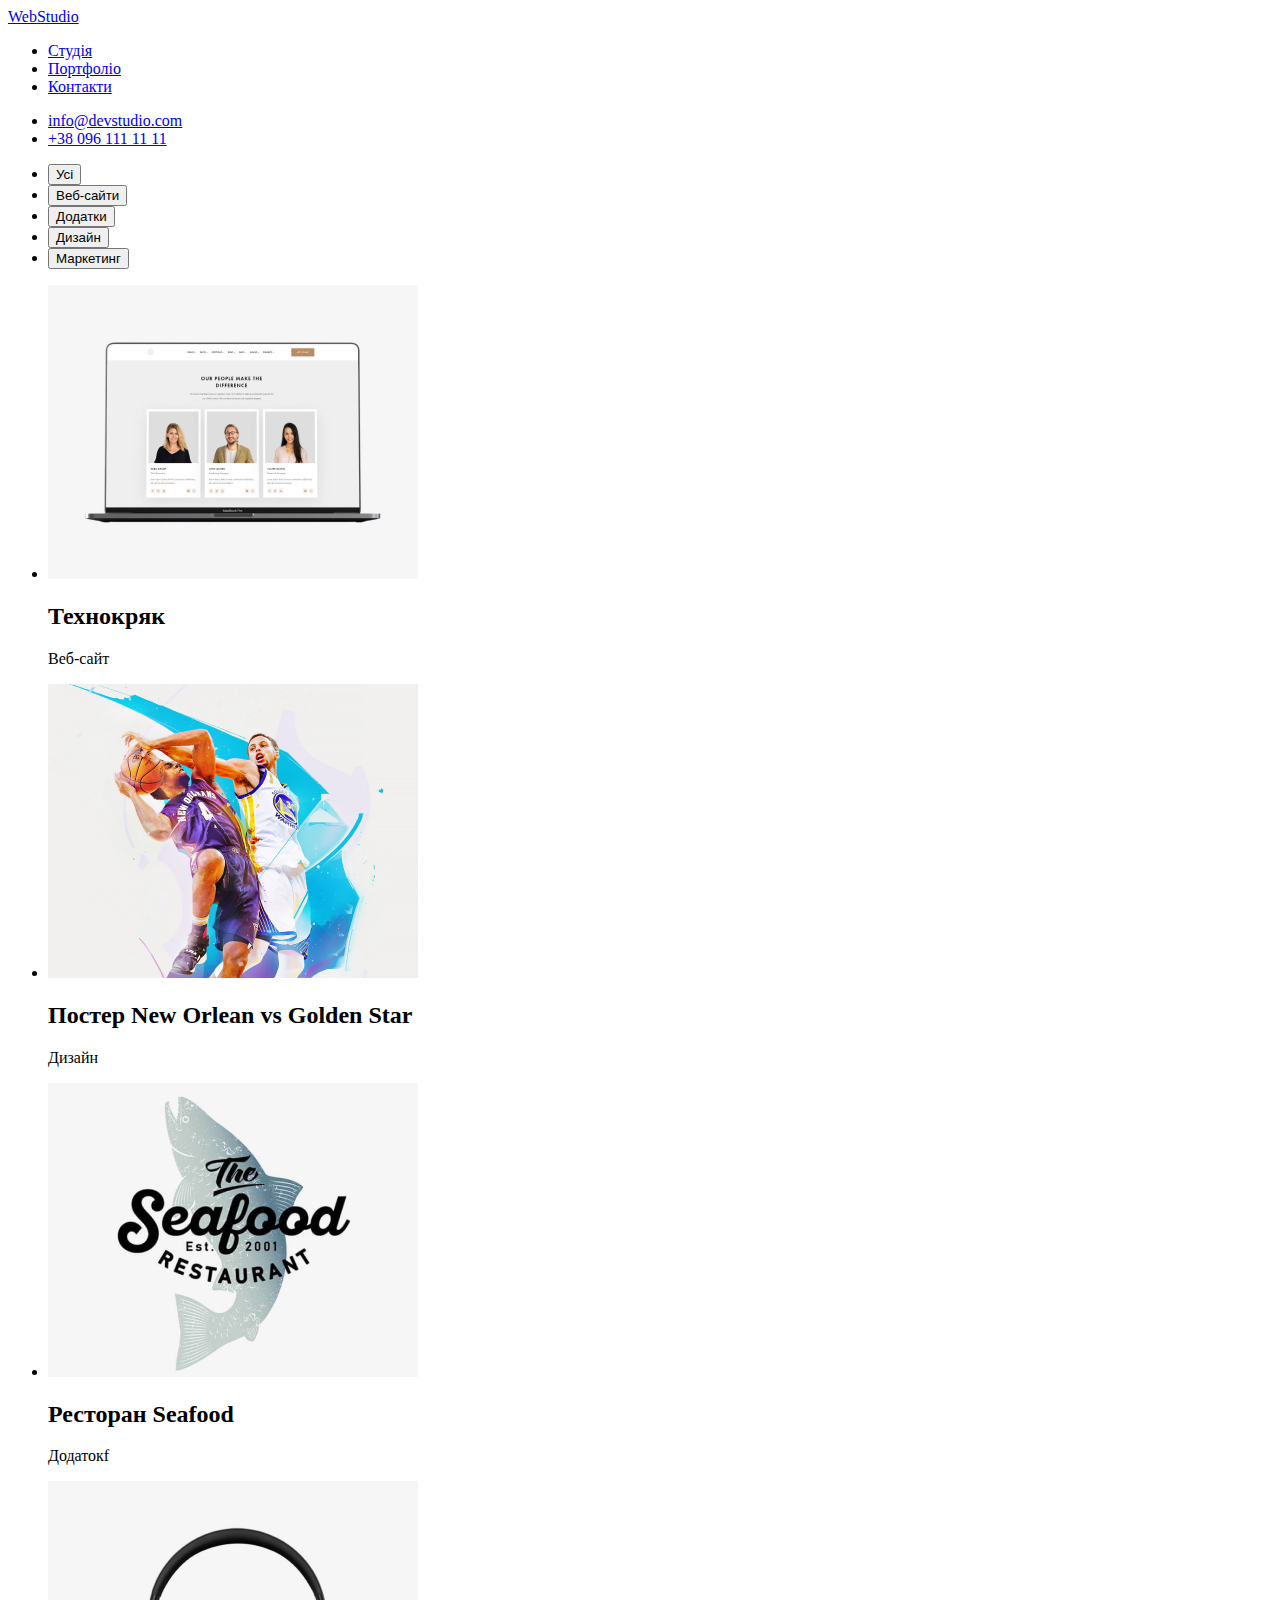
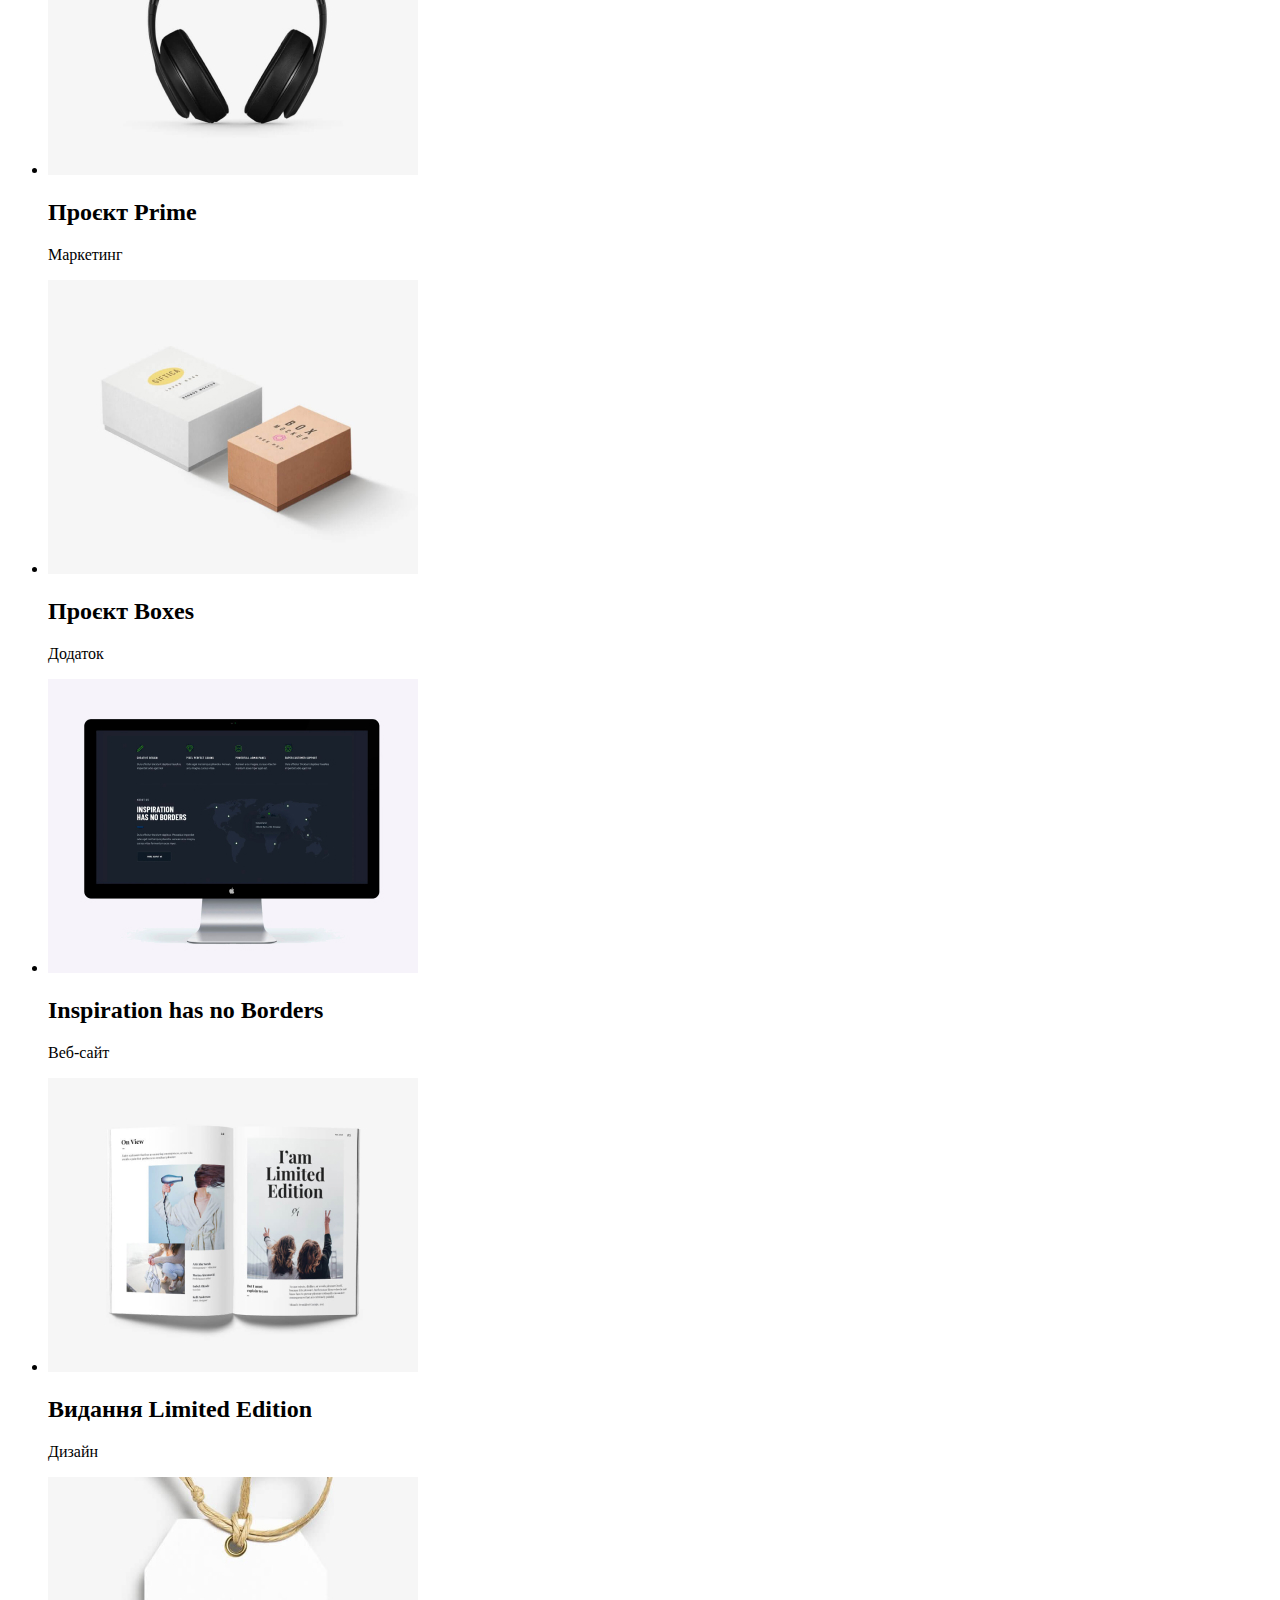
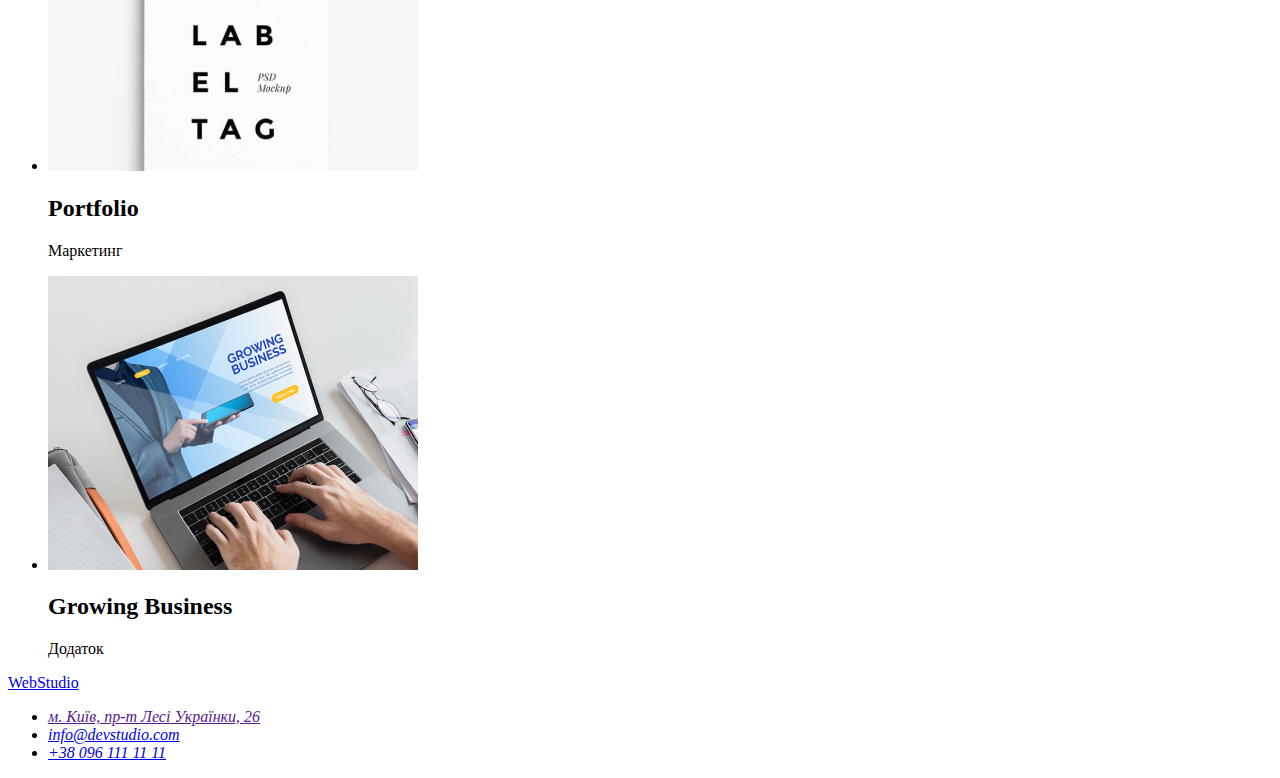
==== portfolio.html @ 06fd0396 "зроблена розмітка сторінки №2 додані шрифти" ====
<!DOCTYPE html>
<html lang="uk">
  <head>
    <meta charset="UTF-8" />
    <meta http-equiv="X-UA-Compatible" content="IE=edge" />
    <meta name="viewport" content="width=device-width, initial-scale=1.0" />
    <title>WebStudio</title>
    <link rel="preconnect" href="https://fonts.googleapis.com" />
    <link rel="preconnect" href="https://fonts.gstatic.com" crossorigin />
    <link
      href="https://fonts.googleapis.com/css2?family=Raleway:wght@700&family=Roboto:wght@400;500;700;900&display=swap"
      rel="stylesheet"
    />
    <link rel="stylesheet" href="./css/" />
  </head>
  <body>
    <header>
      <nav>
        <a href="WebStudio"><span>Web</span>Studio</a>
        <ul>
          <li><a href="./index.html">Студія</a></li>
          <li><a href="Портфоліо">Портфоліо</a></li>
          <li><a href="Контакти">Контакти</a></li>
        </ul>
      </nav>
      <ul>
        <li><a href="mailto:info@devstudio.com">info@devstudio.com</a></li>
        <li><a href="tel:+380961111111">+38 096 111 11 11</a></li>
      </ul>
    </header>

    <main>
      <h1 hidden> Портфоліо</h1>
      <!-- Navi-flters -->
      <ul>
        <li><button type="button">Усі</button></li>
        <li><button type="button">Веб-сайти</button></li>
        <li><button type="button">Додатки</button></li>
        <li><button type="button">Дизайн</button></li>
        <li><button type="button">Маркетинг</button></li>
      </ul>

      <!--Portfolio Filters -->
      <ul>
        <li>
          <img
            src="./image/page-2-main-content/img-1.jpg"
            alt="Технокряк"
            width="370"
            height="294"
          />
          <h2>Технокряк</h2>
          <p>Веб-сайт</p>
        </li>
        <li>
          <img
            src="./image/page-2-main-content/img-2.jpg"
            alt="Постер New Orlean vs Golden Star"
            width="370"
            height="294"
          />
          <h2>Постер New Orlean vs Golden Star</h2>
          <p>Дизайн</p>
        </li>
        <li>
          <img
            src="./image/page-2-main-content/img-3.jpg"
            alt="Постер New Orlean vs Golden Star"
            width="370"
            height="294"
          />
          <h2>Ресторан Seafood</h2>
          <p>Додатокf</p>
        </li>
        <li>
          <img
            src="./image/page-2-main-content/img-4.jpg"
            alt="Проєкт Prime"
            width="370"
            height="294"
          />
          <h2>Проєкт Prime</h2>
          <p>Маркетинг</p>
        </li>
        <li>
          <img
            src="./image/page-2-main-content/img-5.jpg"
            alt="Проєкт Boxes"
            width="370"
            height="294"
          />
          <h2>Проєкт Boxes</h2>
          <p>Додаток</p>
        </li>
        <li>
          <img
            src="./image/page-2-main-content/img-6.jpg"
            alt="Inspiration has no Borders"
            width="370"
            height="294"
          />
          <h2>Inspiration has no Borders</h2>
          <p>Веб-сайт</p>
        </li>
        <li>
          <img
            src="./image/page-2-main-content/img-7.jpg"
            alt="Видання Limited Edition"
            width="370"
            height="294"
          />
          <h2>Видання Limited Edition</h2>
          <p>Дизайн</p>
        </li>
        <li>
          <img
            src="./image/page-2-main-content/img-8.jpg"
            alt="Проєкт LAB"
            width="370"
            height="294"
          />
          <h2>Portfolio</h2>
          <p>Маркетинг</p>
        </li>
        <li>
          <img
            src="./image/page-2-main-content/img-9.jpg"
            alt="Growing Business"
            width="370"
            height="294"
          />
          <h2>Growing Business</h2>
          <p>Додаток</p>
        </li>
      </ul>
    </main>

    <footer>
      <a href="WebStudio"><span>Web</span>Studio</a>
      <address>
        <ul>
          <li><a href="">м. Київ, пр-т Лесі Українки, 26</a></li>
          <li><a href="mailto:info@devstudio.com">info@devstudio.com</a></li>
          <li><a href="tel:+380961111111">+38 096 111 11 11</a></li>
        </ul>
      </address>
    </footer>
  </body>
</html>
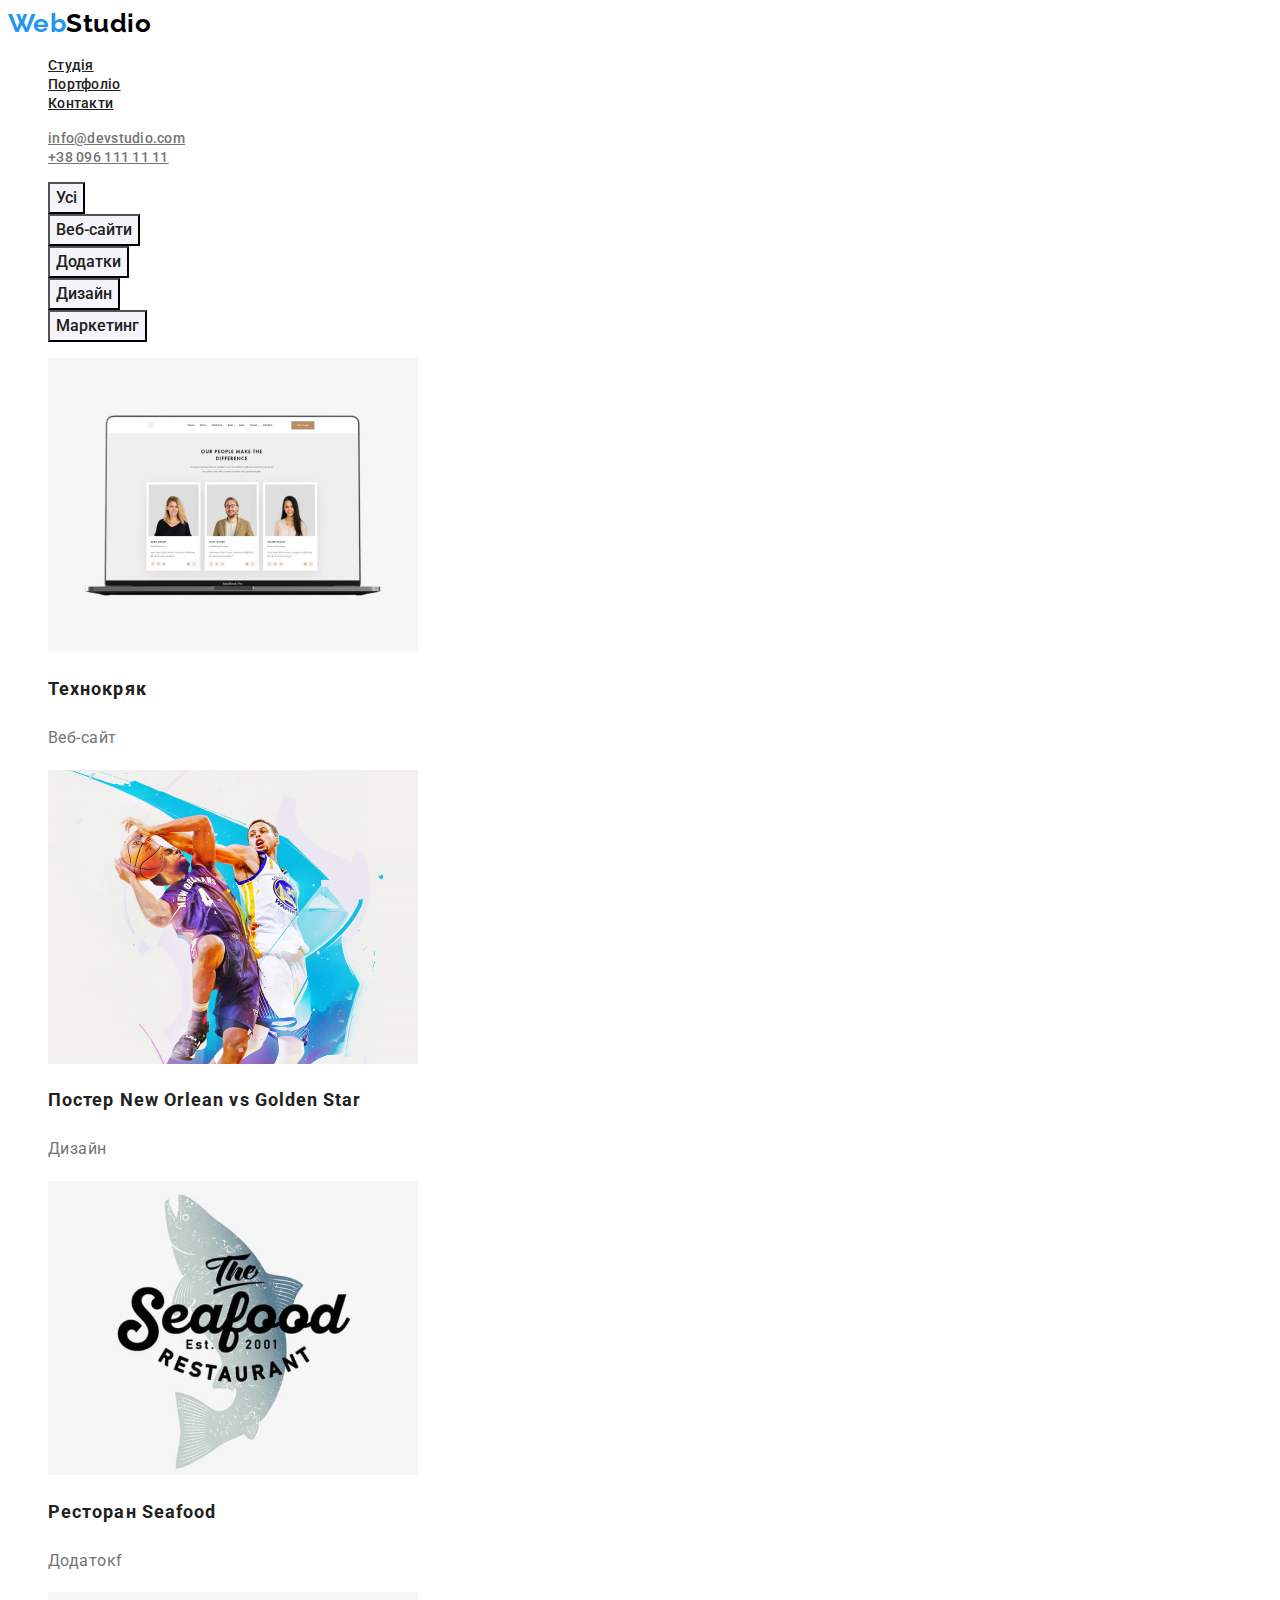
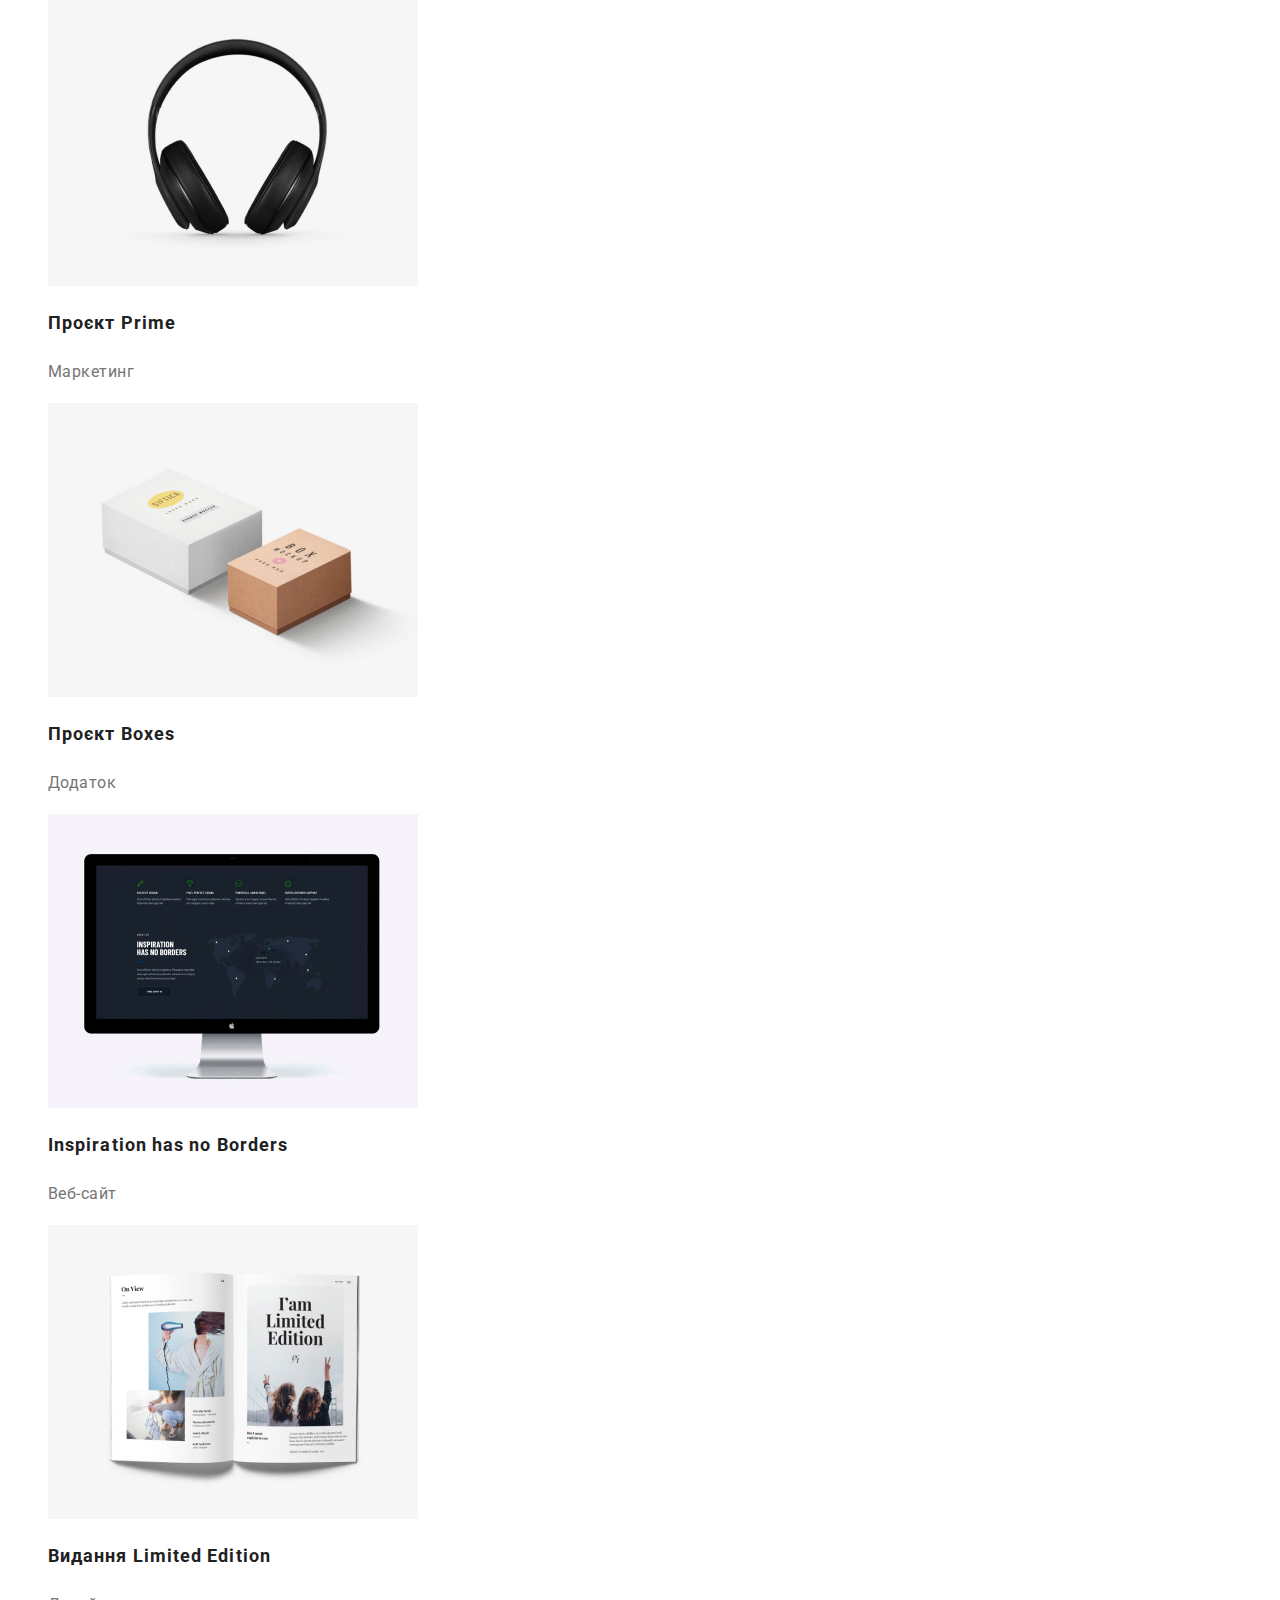
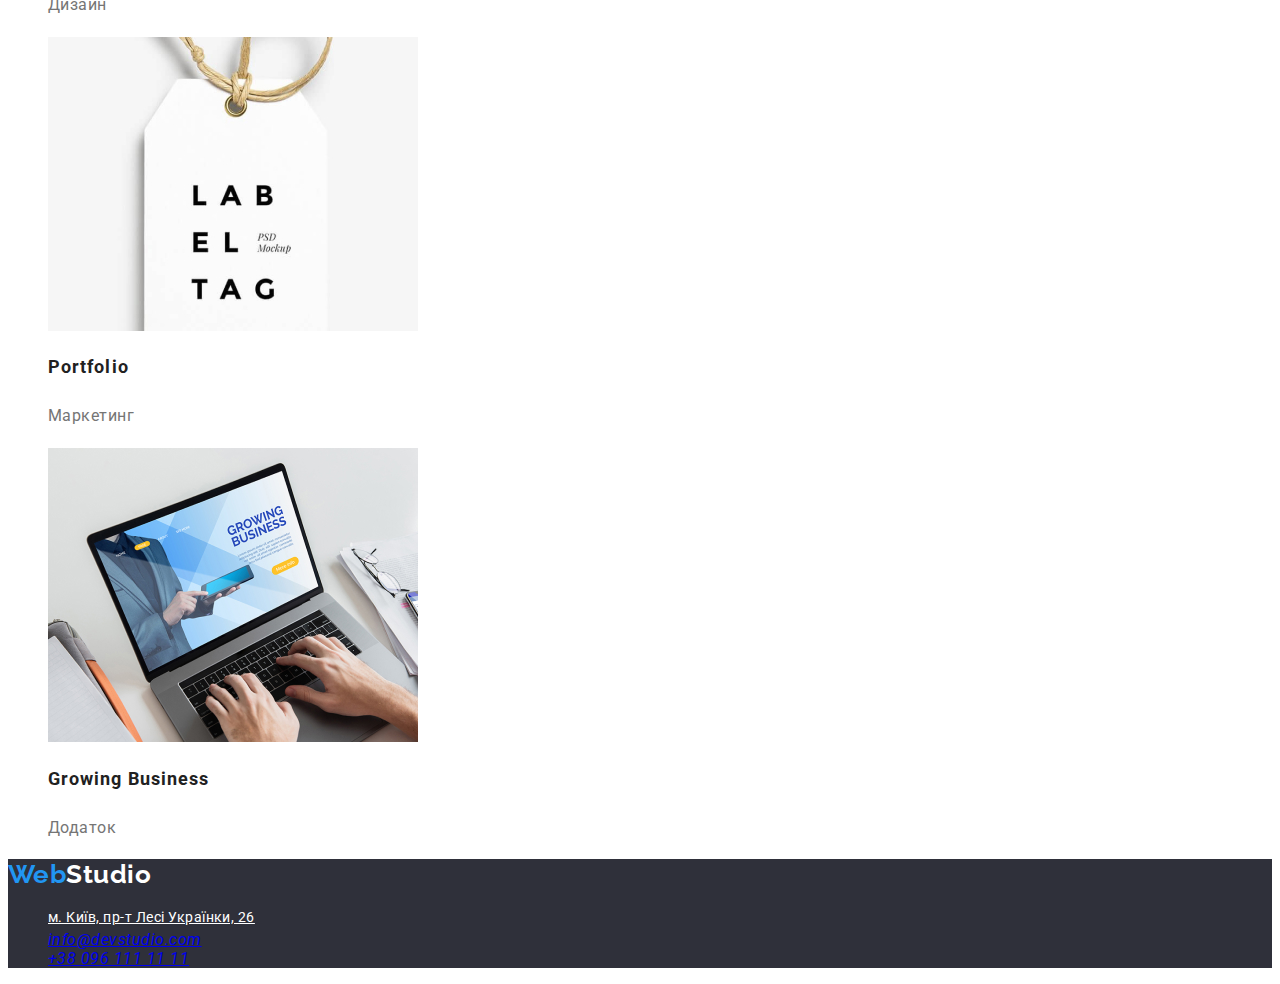
==== commit ff1e8abd: "зроблена розмітка 2 сторінки(перевірена валідатором), додані стилі CSS" ====
--- a/portfolio.html
+++ b/portfolio.html
@@ -11,137 +11,139 @@
       href="https://fonts.googleapis.com/css2?family=Raleway:wght@700&family=Roboto:wght@400;500;700;900&display=swap"
       rel="stylesheet"
     />
-    <link rel="stylesheet" href="./css/" />
+    <link rel="stylesheet" href="./css/styles.css" />
   </head>
   <body>
     <header>
       <nav>
-        <a href="WebStudio"><span>Web</span>Studio</a>
+        <a href="WebStudio" class="logo"><span class="logo-accent">Web</span>Studio</a>
         <ul>
-          <li><a href="./index.html">Студія</a></li>
-          <li><a href="Портфоліо">Портфоліо</a></li>
-          <li><a href="Контакти">Контакти</a></li>
+          <li><a href="./index.html" class="link current">Студія</a></li>
+          <li><a href="./portfolio.html" class="link">Портфоліо</a></li>
+          <li><a href="Контакти" class="link">Контакти</a></li>
         </ul>
       </nav>
-      <ul>
-        <li><a href="mailto:info@devstudio.com">info@devstudio.com</a></li>
-        <li><a href="tel:+380961111111">+38 096 111 11 11</a></li>
+      <ul class="contacts-list">
+        <li><a href="mailto:info@devstudio.com" class="contacts-item">info@devstudio.com</a></li>
+        <li><a href="tel:+380961111111" class="contacts-item">+38 096 111 11 11</a></li>
       </ul>
     </header>
 
     <main>
       <h1 hidden> Портфоліо</h1>
+      <section>
       <!-- Navi-flters -->
-      <ul>
-        <li><button type="button">Усі</button></li>
-        <li><button type="button">Веб-сайти</button></li>
-        <li><button type="button">Додатки</button></li>
-        <li><button type="button">Дизайн</button></li>
-        <li><button type="button">Маркетинг</button></li>
+      <ul class="filters-list">
+        <li><button type="button" class="button">Усі</button></li>
+        <li><button type="button" class="button">Веб-сайти</button></li>
+        <li><button type="button" class="button">Додатки</button></li>
+        <li><button type="button" class="button">Дизайн</button></li>
+        <li><button type="button" class="button">Маркетинг</button></li>
       </ul>
 
-      <!--Portfolio Filters -->
-      <ul>
-        <li>
+      <!--Portfolio elements -->
+      <ul class="projects-list">
+        <li class="projects-item">
           <img
             src="./image/page-2-main-content/img-1.jpg"
             alt="Технокряк"
             width="370"
             height="294"
           />
-          <h2>Технокряк</h2>
-          <p>Веб-сайт</p>
+          <h2 class="projects-title">Технокряк</h2>
+          <p class="projects-text">Веб-сайт</p>
         </li>
-        <li>
+        <li class="projects-item">
           <img
             src="./image/page-2-main-content/img-2.jpg"
             alt="Постер New Orlean vs Golden Star"
             width="370"
             height="294"
           />
-          <h2>Постер New Orlean vs Golden Star</h2>
-          <p>Дизайн</p>
+          <h2 class="projects-title">Постер New Orlean vs Golden Star</h2>
+          <p class="projects-text">Дизайн</p>
         </li>
-        <li>
+        <li class="projects-item">
           <img
             src="./image/page-2-main-content/img-3.jpg"
             alt="Постер New Orlean vs Golden Star"
             width="370"
             height="294"
           />
-          <h2>Ресторан Seafood</h2>
-          <p>Додатокf</p>
+          <h2 class="projects-title">Ресторан Seafood</h2>
+          <p class="projects-text">Додатокf</p>
         </li>
-        <li>
+        <li class="projects-item">
           <img
             src="./image/page-2-main-content/img-4.jpg"
             alt="Проєкт Prime"
             width="370"
             height="294"
           />
-          <h2>Проєкт Prime</h2>
-          <p>Маркетинг</p>
+          <h2 class="projects-title">Проєкт Prime</h2>
+          <p class="projects-text">Маркетинг</p>
         </li>
-        <li>
+        <li class="projects-item">
           <img
             src="./image/page-2-main-content/img-5.jpg"
             alt="Проєкт Boxes"
             width="370"
             height="294"
           />
-          <h2>Проєкт Boxes</h2>
-          <p>Додаток</p>
+          <h2 class="projects-title">Проєкт Boxes</h2>
+          <p class="projects-text">Додаток</p>
         </li>
-        <li>
+        <li class="projects-item">
           <img
             src="./image/page-2-main-content/img-6.jpg"
             alt="Inspiration has no Borders"
             width="370"
             height="294"
           />
-          <h2>Inspiration has no Borders</h2>
-          <p>Веб-сайт</p>
+          <h2 class="projects-title">Inspiration has no Borders</h2>
+          <p class="projects-text">Веб-сайт</p>
         </li>
-        <li>
+        <li class="projects-item">
           <img
             src="./image/page-2-main-content/img-7.jpg"
             alt="Видання Limited Edition"
             width="370"
             height="294"
           />
-          <h2>Видання Limited Edition</h2>
-          <p>Дизайн</p>
+          <h2 class="projects-title">Видання Limited Edition</h2>
+          <p class="projects-text">Дизайн</p>
         </li>
-        <li>
+        <li class="projects-item">
           <img
             src="./image/page-2-main-content/img-8.jpg"
             alt="Проєкт LAB"
             width="370"
             height="294"
           />
-          <h2>Portfolio</h2>
-          <p>Маркетинг</p>
+          <h2 class="projects-title">Portfolio</h2>
+          <p class="projects-text">Маркетинг</p>
         </li>
-        <li>
+        <li class="projects-item">
           <img
             src="./image/page-2-main-content/img-9.jpg"
             alt="Growing Business"
             width="370"
             height="294"
           />
-          <h2>Growing Business</h2>
-          <p>Додаток</p>
+          <h2 class="projects-title">Growing Business</h2>
+          <p class="projects-text">Додаток</p>
         </li>
       </ul>
+    </section>
     </main>
 
-    <footer>
-      <a href="WebStudio"><span>Web</span>Studio</a>
+    <footer class="footer">
+      <a href="WebStudio" class="logo-footer"><span class="logo-accent">Web</span>Studio</a>
       <address>
-        <ul>
-          <li><a href="">м. Київ, пр-т Лесі Українки, 26</a></li>
-          <li><a href="mailto:info@devstudio.com">info@devstudio.com</a></li>
-          <li><a href="tel:+380961111111">+38 096 111 11 11</a></li>
+        <ul class="maincontacts-list">
+          <li><a href=""  class="address-link ">м. Київ, пр-т Лесі Українки, 26</a></li>
+          <li><a href="mailto:info@devstudio.com" class="contacts-link">info@devstudio.com</a></li>
+          <li><a href="tel:+380961111111" class="contacts-link">+38 096 111 11 11</a></li>
         </ul>
       </address>
     </footer>
--- a/css/styles.css
+++ b/css/styles.css
@@ -0,0 +1,247 @@
+:root {
+    /* color palette */
+    --primary-text-color: #212121;
+    --secondary-text-color: #757575;
+    --accent-color: #2196F3;
+    --text-white-color: #FFFFFF;
+    --primary-background-color: #F5F5F5;
+    --secondary-background-color: #F5F4FA;
+}
+
+body{css/styles.css
+    background-color: var(--primary-background-color);
+    color: : var(--primary-text-color);
+    font-family: 'Roboto', sans-serif;
+    letter-spacing: 0.03em
+}
+
+ul {
+    list-style: none;
+}
+
+/* header */
+
+/* Logo */
+
+.logo{
+    color: #000000;
+
+    font-family: 'Raleway';
+    font-weight: 700;
+    font-size: 26px;
+    line-height: 1.19;
+    text-decoration: none;    
+}
+
+.logo-accent{
+    color: var(--accent-color);
+   }
+
+/* site navigation links  */
+
+.link{
+    color: var(--primary-text-color);
+
+    font-weight: 500;
+    font-size: 14px;
+    line-height: 1.14;
+    letter-spacing: 0.02em;
+}
+.link:hover,
+.link:focus {
+    color: var(--accent-color);
+}
+
+.nav-menu .link.current {
+    color: var(--accent-color);
+}
+
+/* contacts information */
+
+.contacts-item{
+    color: var(--secondary-text-color);
+
+    font-weight: 500;
+    font-size: 14px;
+    line-height: 1.14;
+    letter-spacing: 0.02em;
+}
+
+.contacts-item:hover,
+.contacts-item:focus {
+color:var(--accent-color)
+}
+
+/* main */
+
+/* Hero */
+
+.hero{
+    background-color: #2F303A;
+}
+
+.hero-title{
+    color: var(--text-white-color);
+
+    font-weight: 900;
+    font-size: 44px;
+    line-height: 1.36;
+    text-align: center;
+    letter-spacing: 0.06em;
+    text-transform: uppercase;
+}
+
+.hero-button{
+    background-color: var(--accent-color);
+    color: var(--text-white-color);
+
+    font-weight: 700;
+    font-size: 16px;
+    line-height: 1.88;
+    display: flex;
+    align-items: center;
+    text-align: center;
+    letter-spacing: 0.06em;
+}
+
+/* Company skills  styles*/
+
+.skills-title{
+    color: var(--primary-text-color);
+
+    font-weight: 700;
+    font-size: 14px;
+    line-height: 1.14;
+    text-transform: uppercase;
+}
+
+.skills-text{
+    color: var(--secondary-text-color);
+
+    font-weight: 400;
+    font-size: 14px;
+    line-height: 1.71;
+}
+
+/* section styles */
+
+.work-title{
+    color: var(--primary-text-color);
+
+    font-weight: 700;
+    font-size: 36px;
+    line-height: 1.16;
+    text-align: center;
+}
+
+/* Our team */
+
+.team{
+    background-color: var(--secondary-background-color);
+}
+
+.item-title{
+    color: var(--primary-text-color);
+
+    font-weight: 500;
+    font-size: 16px;
+    line-height: 1.19;
+    text-align: center;
+}
+
+.item-text{
+    color: var(--secondary-text-color);
+
+    font-weight: 400;
+    font-size: 16px;
+    line-height: 1.19;
+    text-align: center;
+}
+
+/* footer */
+
+.footer{
+    background-color: #2F303A;
+    ;
+}
+
+.logo-footer{
+    color: var(--text-white-color);
+
+    font-family: 'Raleway';
+    font-style: normal;
+    font-weight: 700;
+    font-size: 26px;
+    line-height: 1.19;
+    text-decoration: none;
+
+}
+.logo-footer .logo-accent{
+    color: var(--accent-color);
+}
+
+.address-link{
+    color: var(--text-white-color);
+
+    font-style: normal;
+    font-weight: 400;
+    font-size: 14px;
+    line-height: 1.71;
+}
+
+.maincontacts-link{
+    color:rgba(255, 255, 255, 0.6);
+
+    font-style: normal;
+    font-weight: 400;
+    font-size: 14px;
+    line-height: 1.71;
+}
+
+/* NEW PAGE */
+
+/* Filters */
+
+button{
+    font-family: inherit;
+} 
+
+.button{
+    background-color: var(--secondary-background-color);
+    color: var(--primary-text-color);
+
+    font-family: inherit;
+    font-weight: 500;
+    font-size: 16px;
+    line-height: 1.63;
+    text-align: center;
+}
+.button:hover,
+.button:focus{
+    background-color: var(--accent-color);
+    color: var(--text-white-color);
+
+    font-weight: 500;
+    font-size: 16px;
+    line-height: 1.63;
+    text-align: center;
+}  
+
+/* Projects */
+
+.projects-title{
+    color: var(--primary-text-color);
+
+    font-weight: 700;
+    font-size: 18px;
+    line-height: 2;
+    letter-spacing: 0.06em;
+}
+.projects-text{
+    color: var(--secondary-text-color);
+
+    font-weight: 400;
+    font-size: 16px;
+    line-height: 1.89;
+   
+}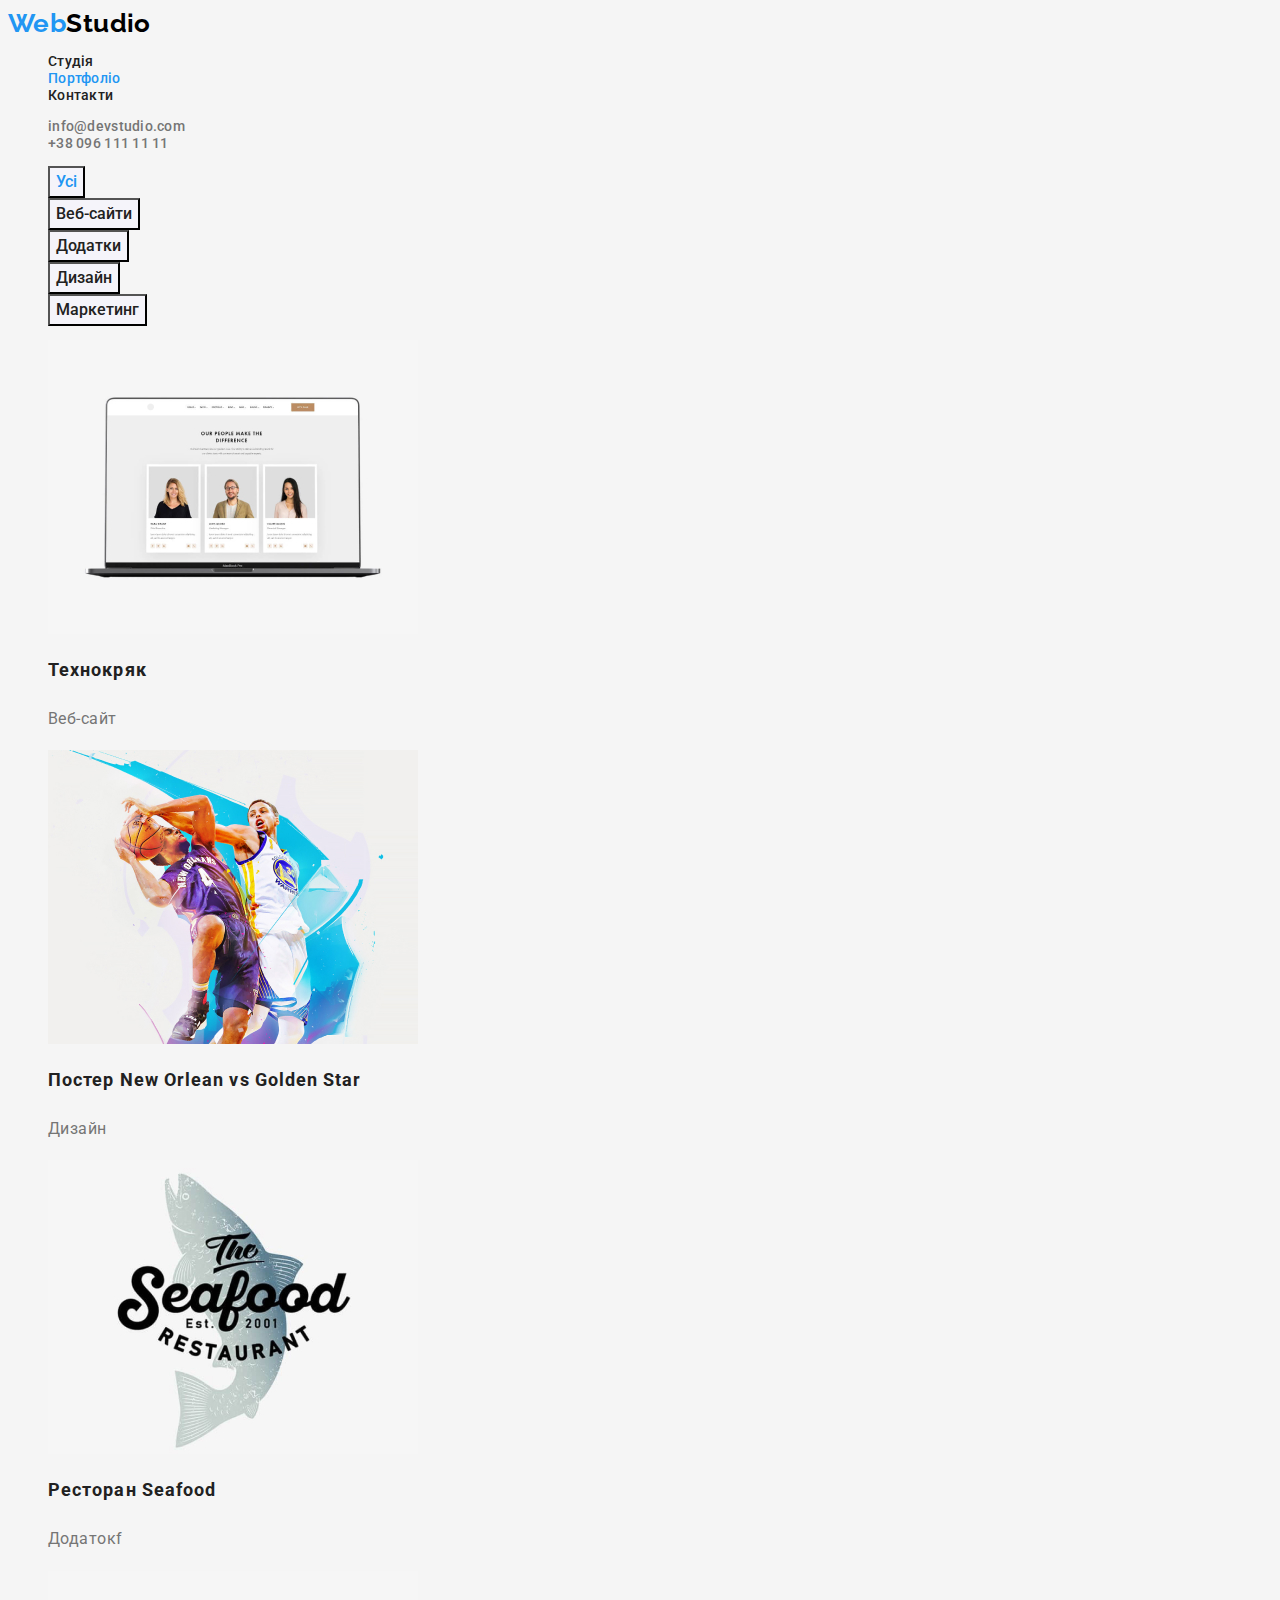
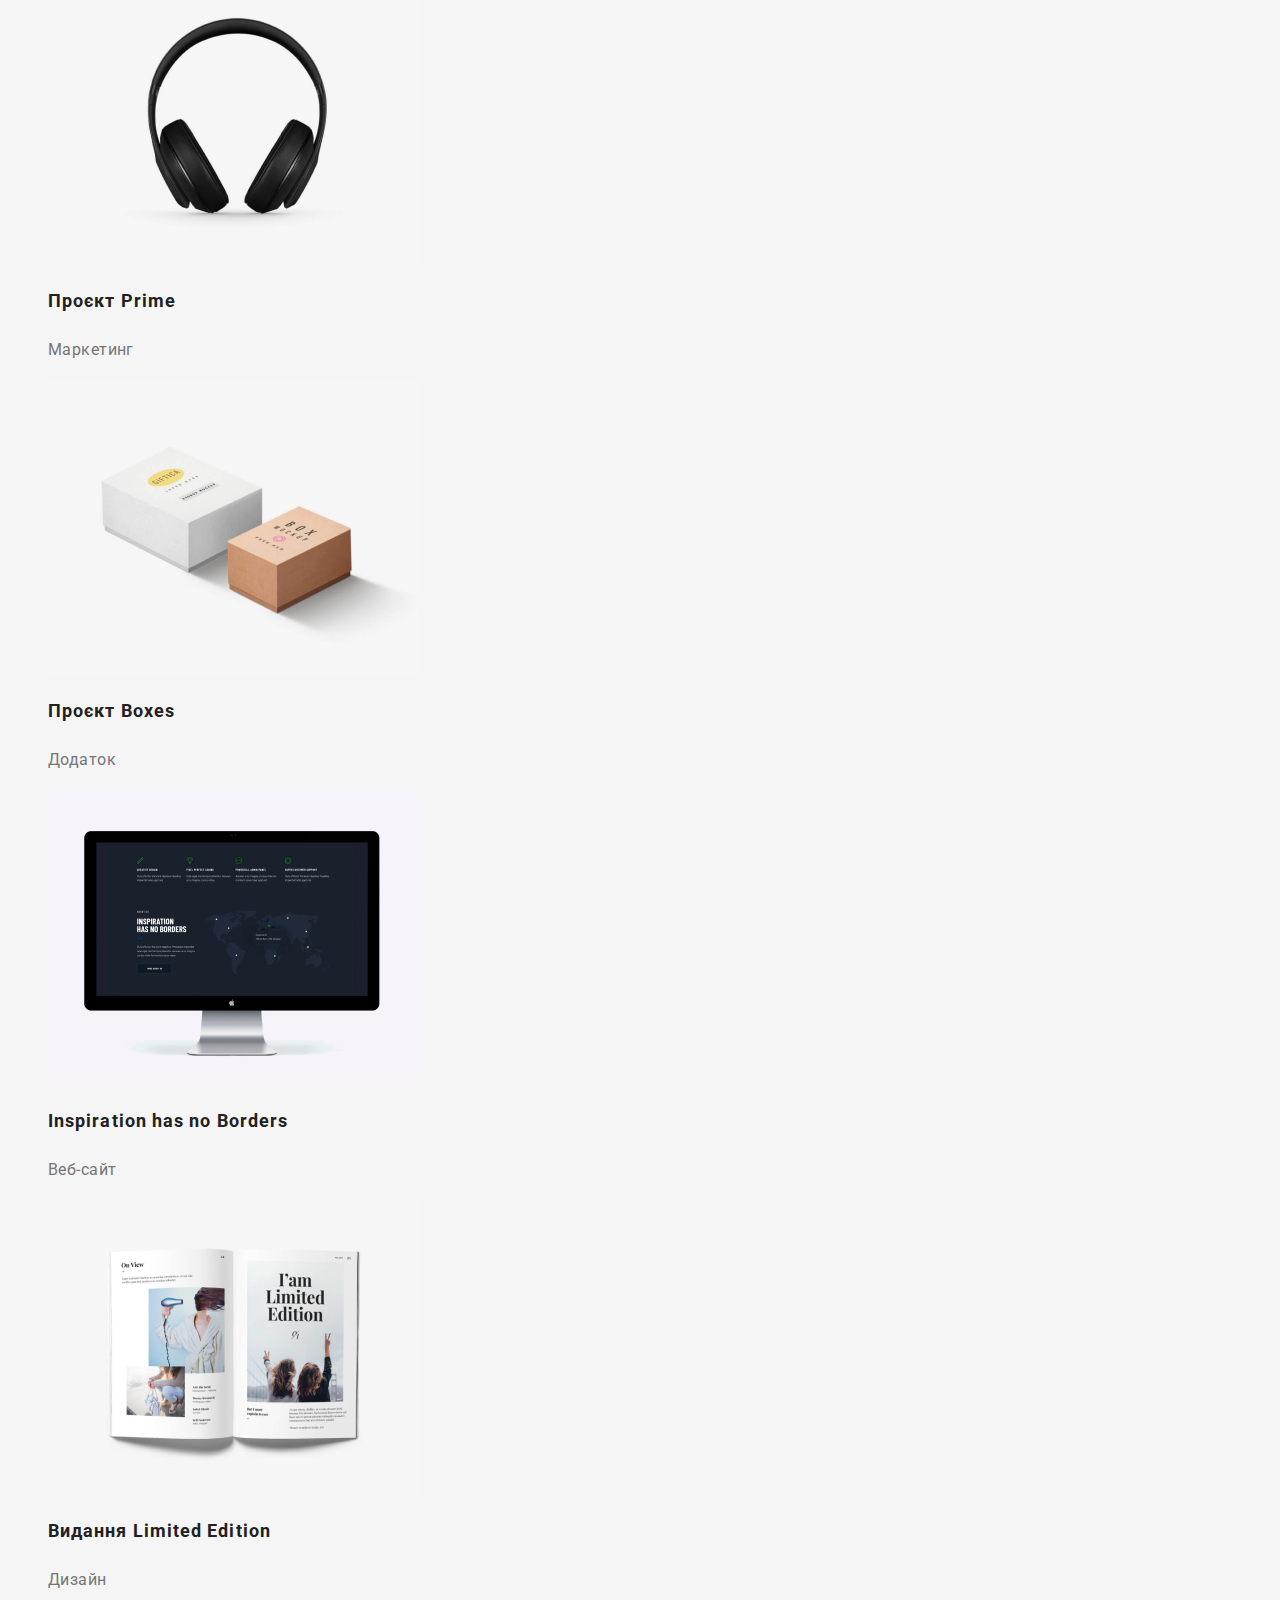
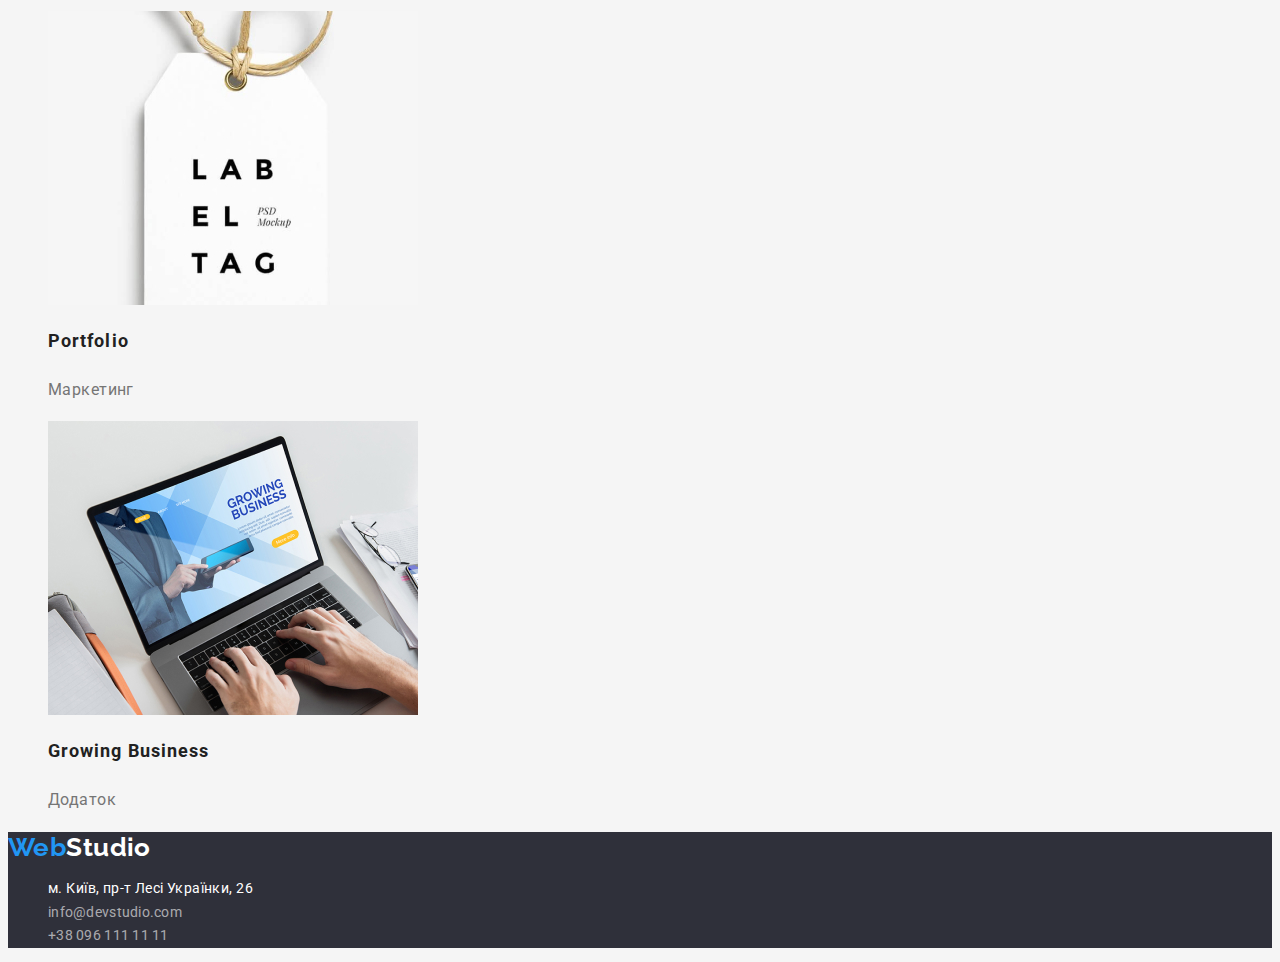
==== commit f1032c29: "Виправлені всі зауваження. Перевірено валідатором." ====
--- a/portfolio.html
+++ b/portfolio.html
@@ -17,24 +17,25 @@
     <header>
       <nav>
         <a href="WebStudio" class="logo"><span class="logo-accent">Web</span>Studio</a>
-        <ul>
-          <li><a href="./index.html" class="link current">Студія</a></li>
-          <li><a href="./portfolio.html" class="link">Портфоліо</a></li>
+        <ul class="nav-menu list">
+          <li><a href="./index.html" class="link ">Студія</a></li>
+          <li><a href="./portfolio.html" class="link current">Портфоліо</a></li>
           <li><a href="Контакти" class="link">Контакти</a></li>
         </ul>
       </nav>
       <ul class="contacts-list">
-        <li><a href="mailto:info@devstudio.com" class="contacts-item">info@devstudio.com</a></li>
-        <li><a href="tel:+380961111111" class="contacts-item">+38 096 111 11 11</a></li>
+        <li><a href="mailto:info@devstudio.com" class="contacts link">info@devstudio.com</a></li>
+        <li><a href="tel:+380961111111" class="contacts link">+38 096 111 11 11</a></li>
       </ul>
     </header>
 
     <main>
+      
+      <section>
       <h1 hidden> Портфоліо</h1>
-      <section>
       <!-- Navi-flters -->
       <ul class="filters-list">
-        <li><button type="button" class="button">Усі</button></li>
+        <li><button type="button" class="button active">Усі</button></li>
         <li><button type="button" class="button">Веб-сайти</button></li>
         <li><button type="button" class="button">Додатки</button></li>
         <li><button type="button" class="button">Дизайн</button></li>
@@ -142,8 +143,8 @@
       <address>
         <ul class="maincontacts-list">
           <li><a href=""  class="address-link ">м. Київ, пр-т Лесі Українки, 26</a></li>
-          <li><a href="mailto:info@devstudio.com" class="contacts-link">info@devstudio.com</a></li>
-          <li><a href="tel:+380961111111" class="contacts-link">+38 096 111 11 11</a></li>
+          <li><a href="mailto:info@devstudio.com" class="maincontacts link">info@devstudio.com</a></li>
+          <li><a href="tel:+380961111111" class="maincontacts link">+38 096 111 11 11</a></li>
         </ul>
       </address>
     </footer>
--- a/css/styles.css
+++ b/css/styles.css
@@ -8,10 +8,11 @@
     --secondary-background-color: #F5F4FA;
 }
 
-body{css/styles.css
+body{
     background-color: var(--primary-background-color);
     color: : var(--primary-text-color);
     font-family: 'Roboto', sans-serif;
+    font-size: 14px;
     letter-spacing: 0.03em
 }
 
@@ -43,32 +44,32 @@
     color: var(--primary-text-color);
 
     font-weight: 500;
-    font-size: 14px;
     line-height: 1.14;
     letter-spacing: 0.02em;
+    text-decoration: none;
 }
 .link:hover,
 .link:focus {
     color: var(--accent-color);
 }
 
-.nav-menu .link.current {
+.current {
     color: var(--accent-color);
 }
 
 /* contacts information */
 
-.contacts-item{
-    color: var(--secondary-text-color);
-
-    font-weight: 500;
-    font-size: 14px;
+.contacts{
+    color: var(--secondary-text-color);
+
+    font-weight: 500;
     line-height: 1.14;
     letter-spacing: 0.02em;
-}
-
-.contacts-item:hover,
-.contacts-item:focus {
+    text-decoration: none;
+}
+
+.contacts:hover,
+.contacts:focus {
 color:var(--accent-color)
 }
 
@@ -110,7 +111,6 @@
     color: var(--primary-text-color);
 
     font-weight: 700;
-    font-size: 14px;
     line-height: 1.14;
     text-transform: uppercase;
 }
@@ -118,17 +118,13 @@
 .skills-text{
     color: var(--secondary-text-color);
 
-    font-weight: 400;
-    font-size: 14px;
     line-height: 1.71;
 }
 
 /* section styles */
 
-.work-title{
-    color: var(--primary-text-color);
-
-    font-weight: 700;
+.sectin-title{
+   
     font-size: 36px;
     line-height: 1.16;
     text-align: center;
@@ -141,8 +137,7 @@
 }
 
 .item-title{
-    color: var(--primary-text-color);
-
+    
     font-weight: 500;
     font-size: 16px;
     line-height: 1.19;
@@ -152,7 +147,6 @@
 .item-text{
     color: var(--secondary-text-color);
 
-    font-weight: 400;
     font-size: 16px;
     line-height: 1.19;
     text-align: center;
@@ -180,21 +174,24 @@
     color: var(--accent-color);
 }
 
+.address-link,
+.maincontacts-link{
+    text-decoration: none;
+}
+
 .address-link{
     color: var(--text-white-color);
 
     font-style: normal;
     font-weight: 400;
-    font-size: 14px;
     line-height: 1.71;
 }
 
-.maincontacts-link{
+.maincontacts{
     color:rgba(255, 255, 255, 0.6);
 
     font-style: normal;
     font-weight: 400;
-    font-size: 14px;
     line-height: 1.71;
 }
 
@@ -204,6 +201,7 @@
 
 button{
     font-family: inherit;
+    cursor: pointer;
 } 
 
 .button{
@@ -232,16 +230,17 @@
 .projects-title{
     color: var(--primary-text-color);
 
-    font-weight: 700;
-    font-size: 18px;
+        font-size: 18px;
     line-height: 2;
     letter-spacing: 0.06em;
 }
 .projects-text{
     color: var(--secondary-text-color);
 
-    font-weight: 400;
     font-size: 16px;
     line-height: 1.89;
    
+}
+.active{
+    color: var(--accent-color);
 }